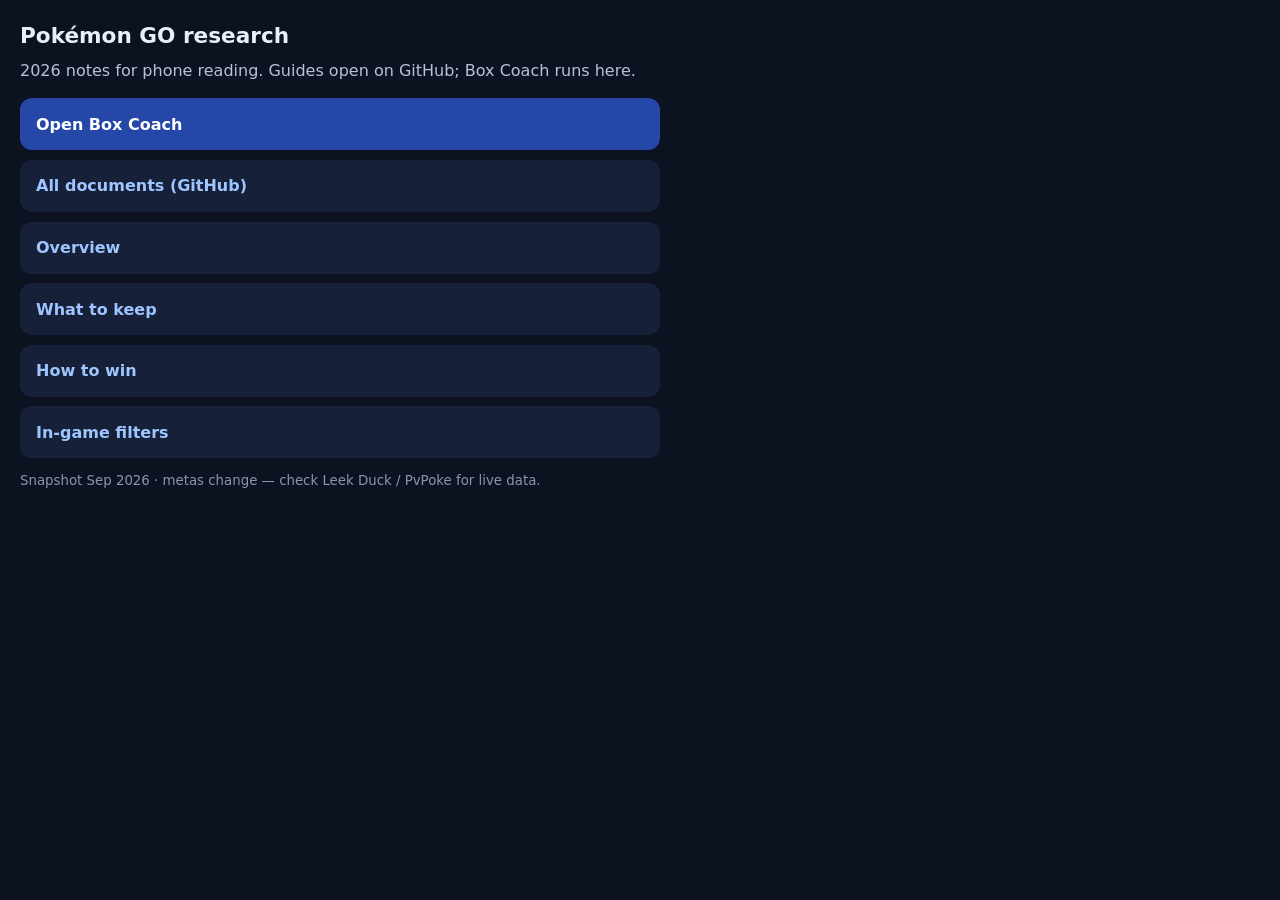
==== index.html @ 0fee90c9 "Add mobile landing page and GitHub Pages links. Enable phone viewing via Pages root index and compan" ====
<!DOCTYPE html>
<html lang="en">
<head>
  <meta charset="utf-8" />
  <meta name="viewport" content="width=device-width, initial-scale=1" />
  <title>Pokémon GO research</title>
  <meta name="description" content="2026 Pokémon GO research notes and Box Coach companion" />
  <style>
    :root { color-scheme: dark; }
    body {
      margin: 0;
      font-family: ui-sans-serif, system-ui, -apple-system, Segoe UI, sans-serif;
      background: #0c1220;
      color: #e8eefc;
      line-height: 1.45;
      padding: 1.25rem;
      max-width: 40rem;
    }
    h1 { font-size: 1.35rem; margin: 0 0 0.5rem; }
    p { margin: 0 0 1rem; color: #b7c2d9; }
    a {
      display: block;
      padding: 0.9rem 1rem;
      margin: 0 0 0.6rem;
      border-radius: 12px;
      background: #162038;
      color: #9ec5ff;
      text-decoration: none;
      font-weight: 600;
    }
    a.primary { background: #2447a8; color: #fff; }
    a:hover { filter: brightness(1.08); }
    small { color: #8a96ad; }
  </style>
</head>
<body>
  <h1>Pokémon GO research</h1>
  <p>2026 notes for phone reading. Guides open on GitHub; Box Coach runs here.</p>
  <a class="primary" href="./companion/">Open Box Coach</a>
  <a href="https://github.com/madramdesign/pokemon-go-research#documents">All documents (GitHub)</a>
  <a href="https://github.com/madramdesign/pokemon-go-research/blob/main/pokemon-go-overview.md">Overview</a>
  <a href="https://github.com/madramdesign/pokemon-go-research/blob/main/what-pokemon-to-keep.md">What to keep</a>
  <a href="https://github.com/madramdesign/pokemon-go-research/blob/main/how-to-win-competitive.md">How to win</a>
  <a href="https://github.com/madramdesign/pokemon-go-research/blob/main/in-game-filters.md">In-game filters</a>
  <p><small>Snapshot Sep 2026 · metas change — check Leek Duck / PvPoke for live data.</small></p>
</body>
</html>
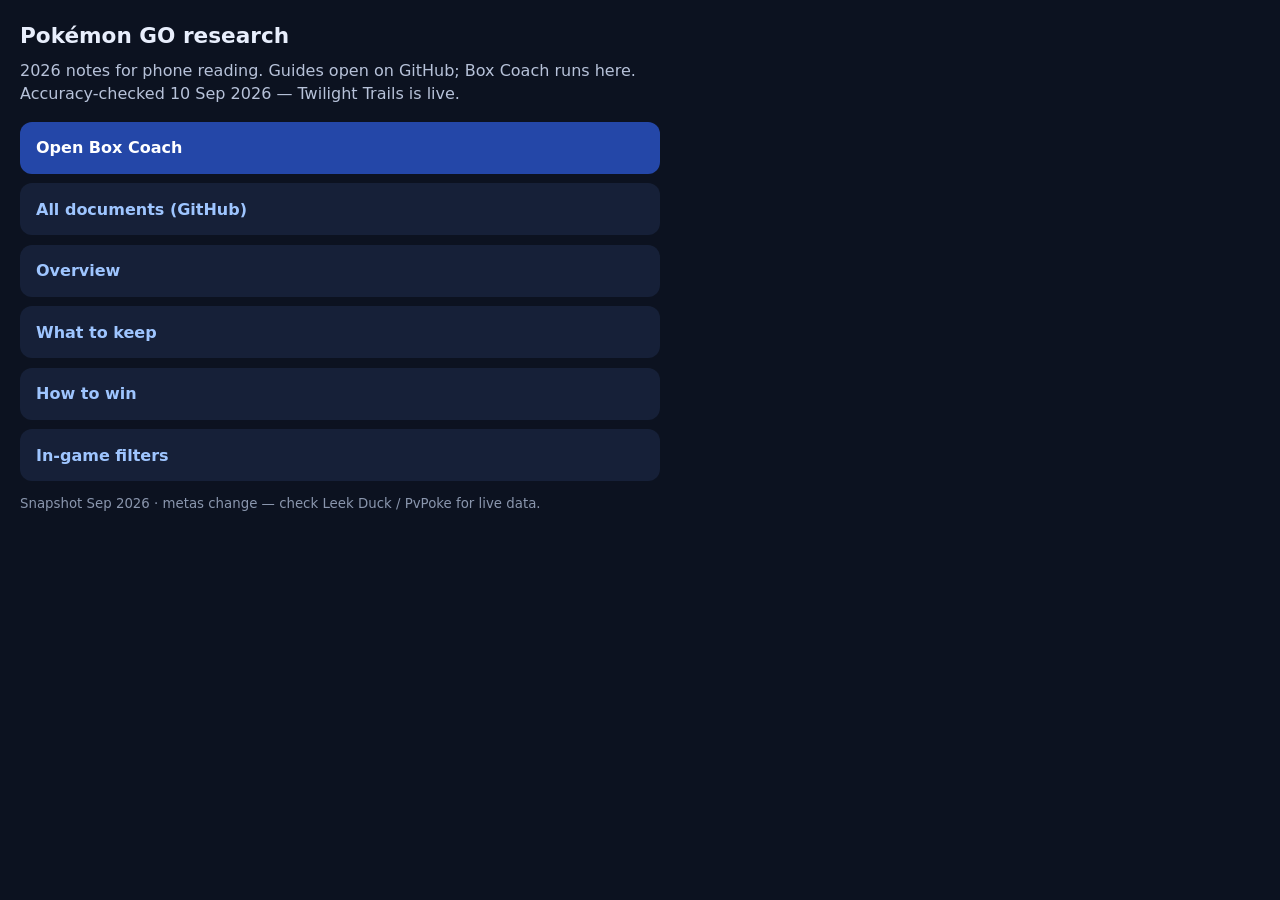
==== commit 1270ad11: "Accuracy pass for Twilight Trails week of 10 Sep 2026. Refresh live calendar, sync DUMP/STAR1ST filt" ====
--- a/index.html
+++ b/index.html
@@ -35,7 +35,7 @@
 </head>
 <body>
   <h1>Pokémon GO research</h1>
-  <p>2026 notes for phone reading. Guides open on GitHub; Box Coach runs here.</p>
+  <p>2026 notes for phone reading. Guides open on GitHub; Box Coach runs here. Accuracy-checked 10 Sep 2026 — Twilight Trails is live.</p>
   <a class="primary" href="./companion/">Open Box Coach</a>
   <a href="https://github.com/madramdesign/pokemon-go-research#documents">All documents (GitHub)</a>
   <a href="https://github.com/madramdesign/pokemon-go-research/blob/main/pokemon-go-overview.md">Overview</a>
